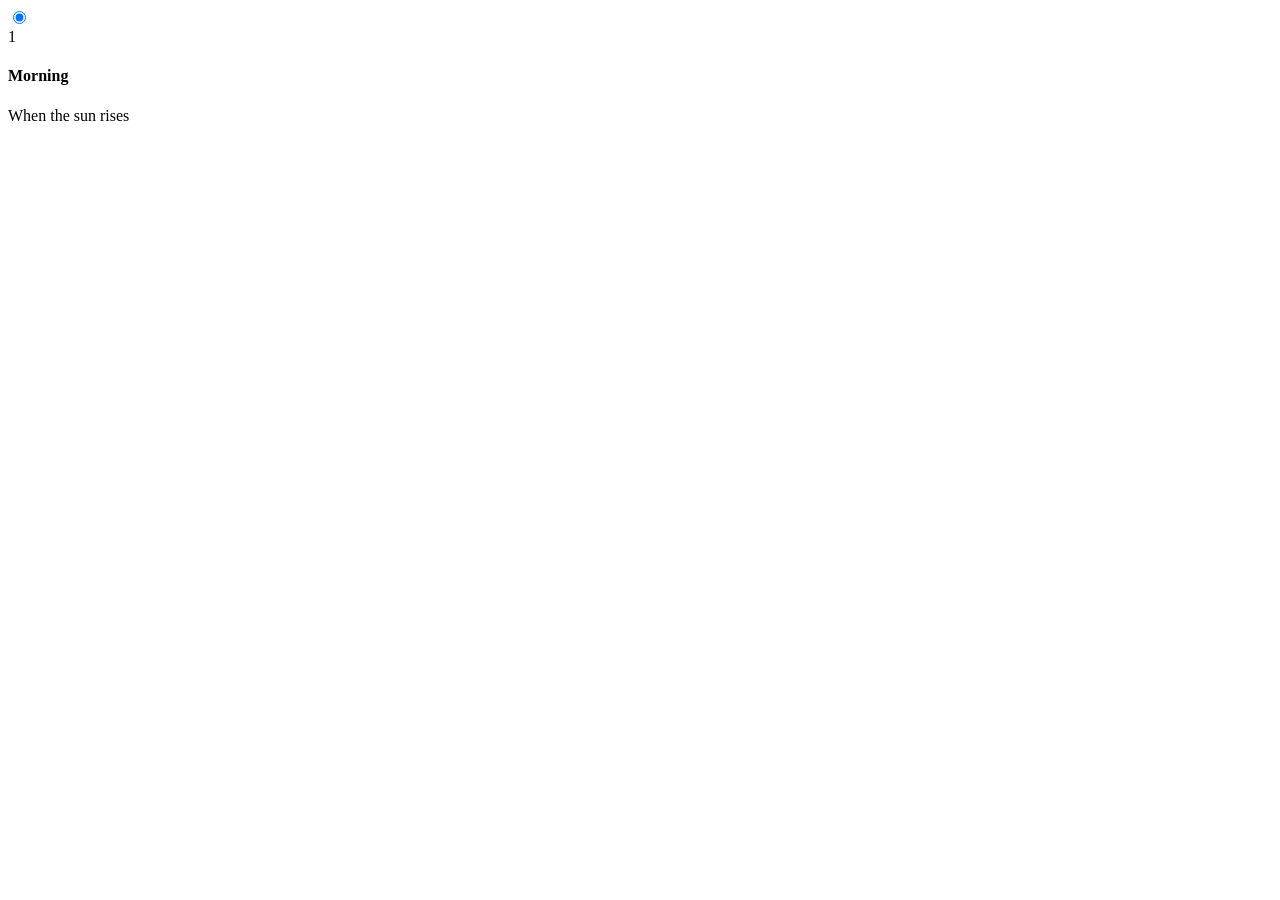
==== Image Accordion/index.html @ 9e10c6ff "Image Accordion" ====
<!DOCTYPE html>
<html lang="en">
<head>
    <meta charset="UTF-8">
    <meta name="viewport" content="width=device-width, initial-scale=1.0">
    <title>Image Accordion</title>
</head>
<body>
    <div class="wrapper">
        <div class="container">
            <input type="radio" name="slide" id="c1" checked>
            <label for="c1" class="card" id="one">
                <div class="row">
                    <div class="icon">1</div>
                    <div class="description">
                        <h4>Morning</h4>
                        <p>When the sun rises</p>
                    </div>
                </div>
            </label>
        </div>
    </div>
    <!---->
    <script src="script.js"></script>
</body>
</html>
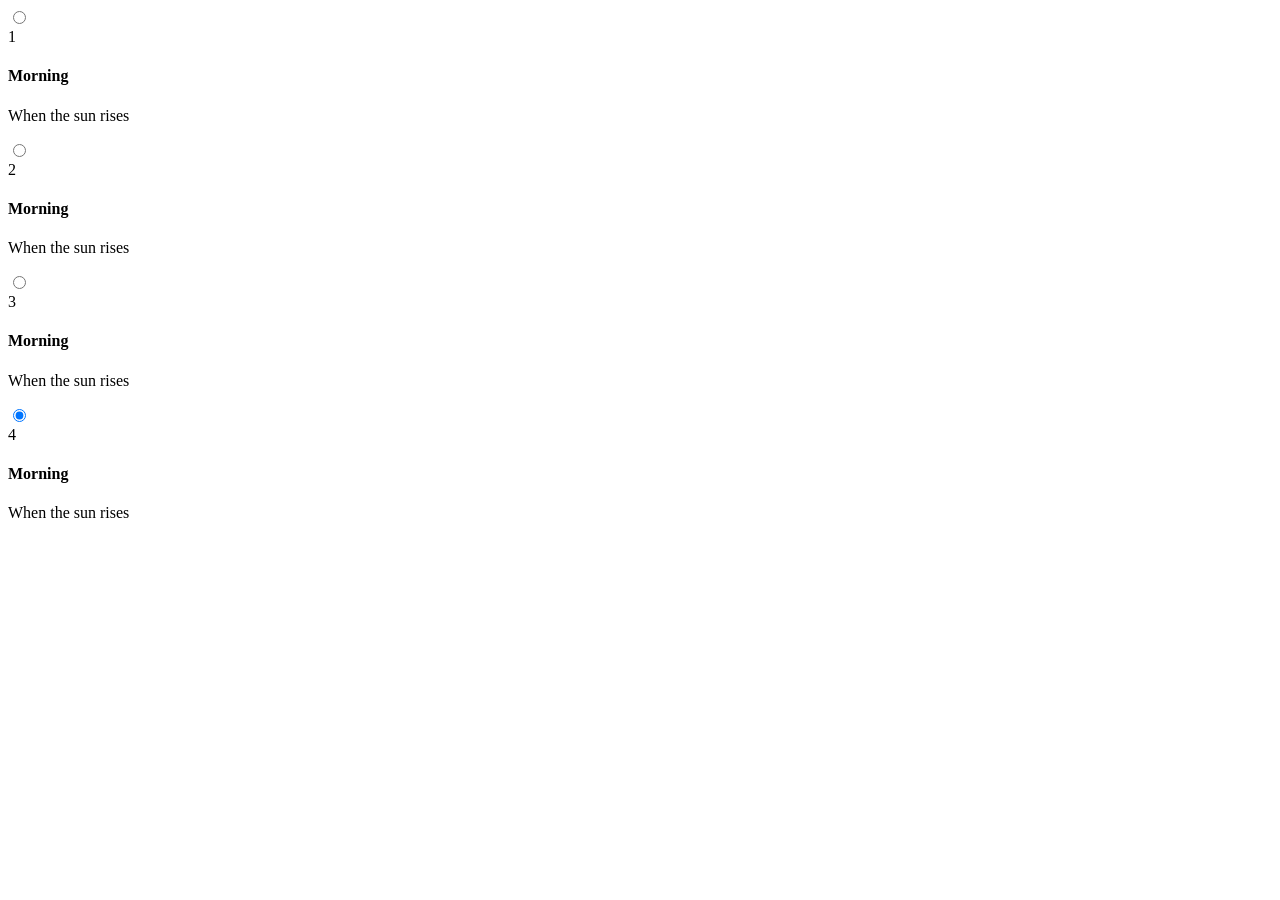
==== commit c10cc668: "edit" ====
--- a/Image Accordion/index.html
+++ b/Image Accordion/index.html
@@ -18,6 +18,39 @@
                     </div>
                 </div>
             </label>
+
+            <input type="radio" name="slide" id="c2" checked>
+                <label for="c2" class="card" id="two">
+                    <div class="row">
+                        <div class="icon">2</div>
+                        <div class="description">
+                            <h4>Morning</h4>
+                            <p>When the sun rises</p>
+                        </div>
+                    </div>
+                </label>
+
+                <input type="radio" name="slide" id="c3" checked>
+                <label for="c3" class="card" id="three">
+                    <div class="row">
+                        <div class="icon">3</div>
+                        <div class="description">
+                            <h4>Morning</h4>
+                            <p>When the sun rises</p>
+                        </div>
+                    </div>
+                </label>
+
+                <input type="radio" name="slide" id="c4" checked>
+                <label for="c4" class="card" id="four">
+                    <div class="row">
+                        <div class="icon">4</div>
+                        <div class="description">
+                            <h4>Morning</h4>
+                            <p>When the sun rises</p>
+                        </div>
+                    </div>
+                </label>
         </div>
     </div>
     <!---->
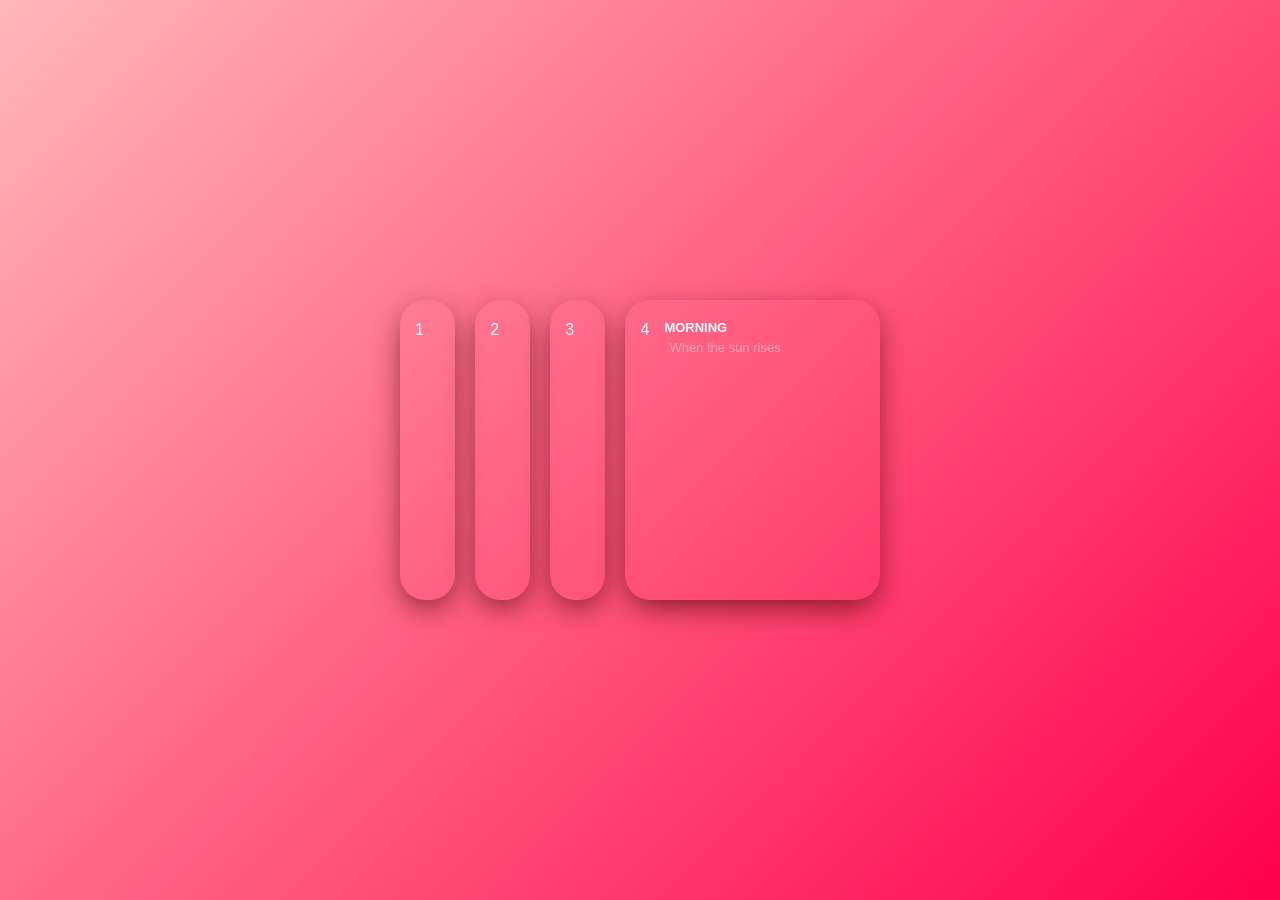
==== commit 0a81e4a1: "edit file" ====
--- a/Image Accordion/index.html
+++ b/Image Accordion/index.html
@@ -3,23 +3,24 @@
 <head>
     <meta charset="UTF-8">
     <meta name="viewport" content="width=device-width, initial-scale=1.0">
+    <link rel="stylesheet" href="style.css">
     <title>Image Accordion</title>
 </head>
 <body>
     <div class="wrapper">
-        <div class="container">
-            <input type="radio" name="slide" id="c1" checked>
-            <label for="c1" class="card" id="one">
-                <div class="row">
-                    <div class="icon">1</div>
-                    <div class="description">
-                        <h4>Morning</h4>
-                        <p>When the sun rises</p>
+            <div class="container">
+                <input type="radio" name="slide" id="c1" checked>
+                <label for="c1" class="card" id="one">
+                    <div class="row">
+                        <div class="icon">1</div>
+                        <div class="description">
+                            <h4>Morning</h4>
+                            <p>When the sun rises</p>
+                        </div>
                     </div>
-                </div>
-            </label>
+                </label>
 
-            <input type="radio" name="slide" id="c2" checked>
+                <input type="radio" name="slide" id="c2" checked>
                 <label for="c2" class="card" id="two">
                     <div class="row">
                         <div class="icon">2</div>
@@ -51,8 +52,8 @@
                         </div>
                     </div>
                 </label>
+            </div>
         </div>
-    </div>
     <!---->
     <script src="script.js"></script>
 </body>
--- a/Image Accordion/style.css
+++ b/Image Accordion/style.css
@@ -0,0 +1,83 @@
+
+* {
+    margin: 0;
+    padding: 0;
+    box-sizing: border-box;
+    font-family: -apple-system, BlinkMacSystemFont, 'Segoe UI', Roboto, Oxygen, Ubuntu, Cantarell, 'Open Sans', 'Helvetica Neue', sans-serif;
+}
+
+body {
+    background: linear-gradient(135deg, rgb(255, 183, 183), rgb(255, 0, 76));
+}
+
+.wrapper {
+    width: 100%;
+    height: 100vh;
+    display: flex;
+    align-items: center;
+    justify-content: center;
+}
+
+.container {
+    width: 500px;
+    height: 300px;
+    display: flex;
+    justify-content: start;
+    flex-wrap: nowrap;
+}
+
+.card {
+    width: 130px;
+    background-size: cover;
+    cursor: pointer;
+    overflow: hidden;
+    border-radius: 25px;
+    margin: 0px 10px;
+    transition: .6s cubic-bezier(.28,-0.03,0,.99); box-shadow: 0px 10px 30px -5px rgba(82, 9, 9, 0.8);
+}
+
+.row {
+    color: white;
+    display: flex;
+    flex-wrap: nowrap;
+}
+
+.icon {
+    height: 30px;
+    display: flex;
+    justify-content: center;
+    align-items: center;
+    margin: 15px;
+}
+
+.description {
+    display: flex;
+    justify-content: center;
+    flex-direction: column;
+    overflow: hidden;
+    height: 80px;
+    font-size: 13px;
+    opacity: 0;
+}
+
+p {
+    color: rgb(243, 168, 168);
+    padding: 5px;
+}
+
+h4 {
+    text-transform: uppercase;
+}
+
+input {
+    display: none;
+}
+
+input:checked + label {
+    width: 600px;
+}
+
+input:checked + label .description {
+    opacity: 1 !important;
+    transform: translateY(0);
+}
